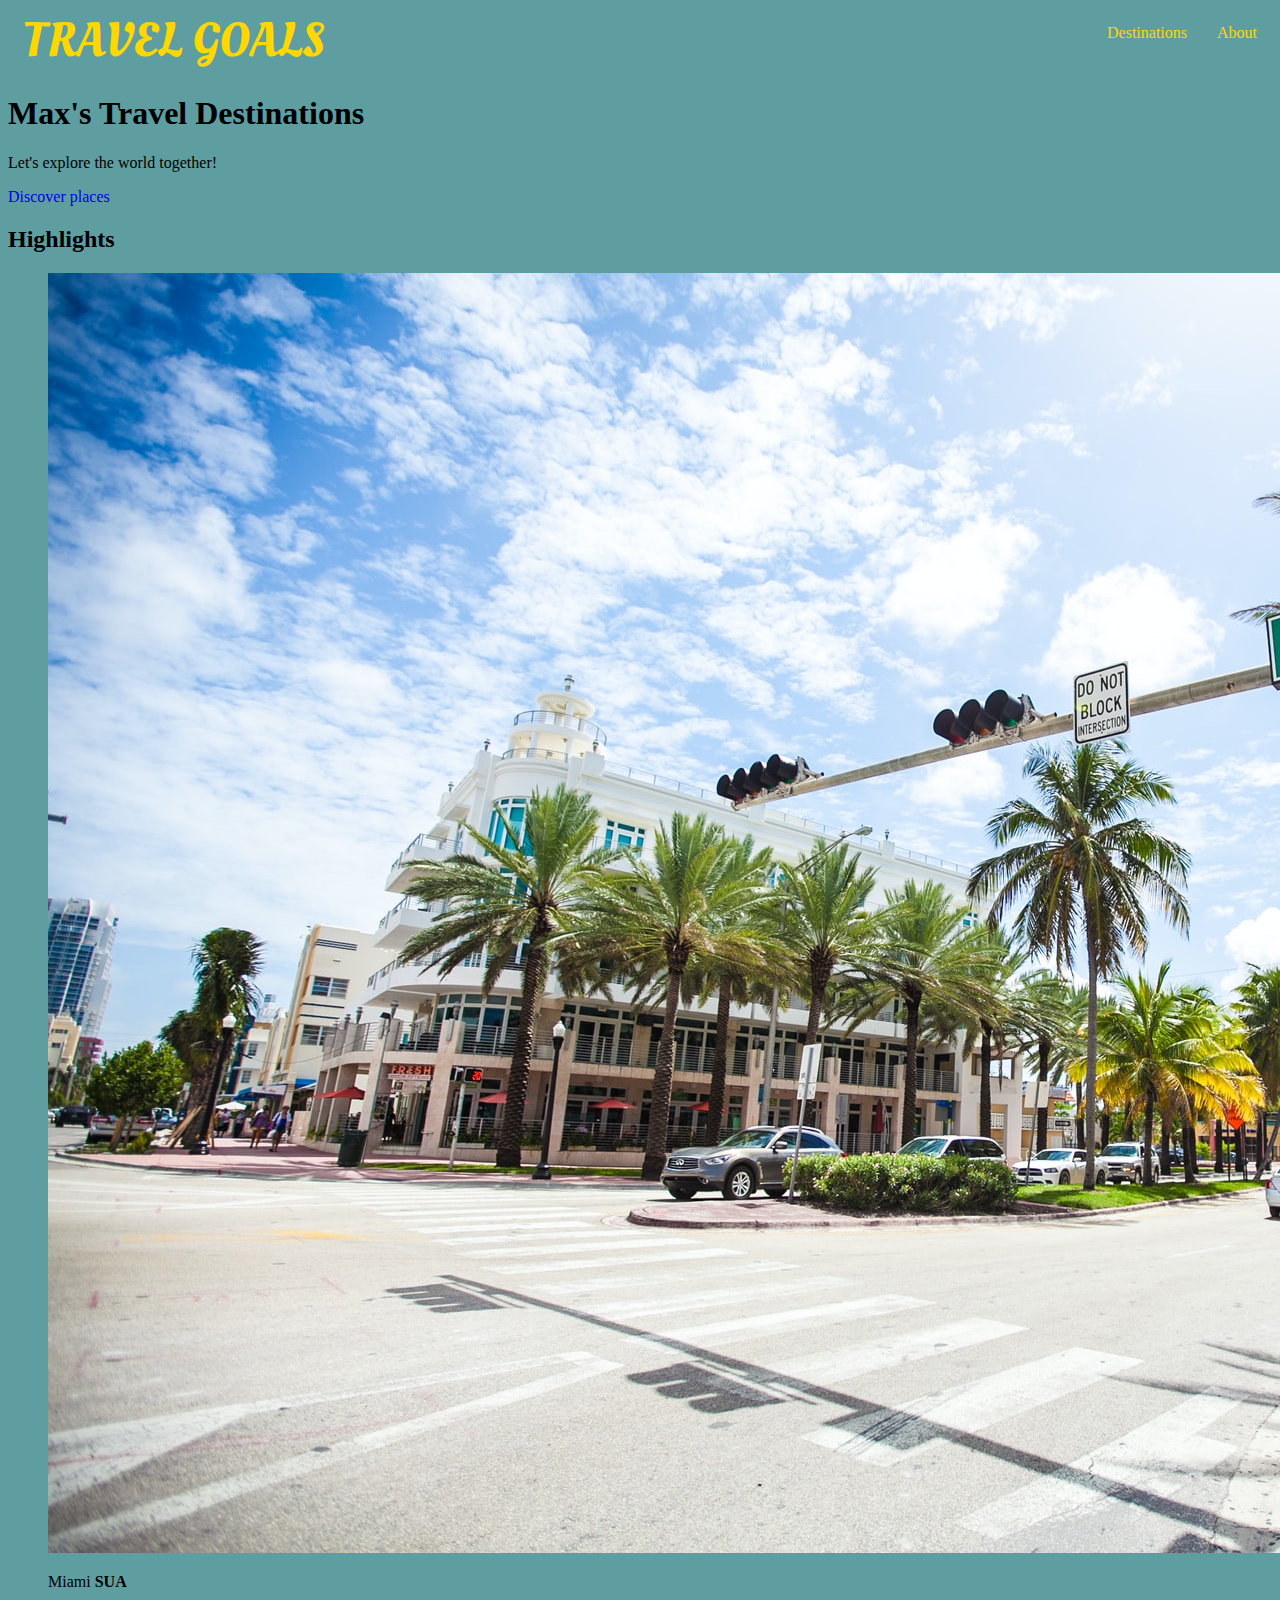
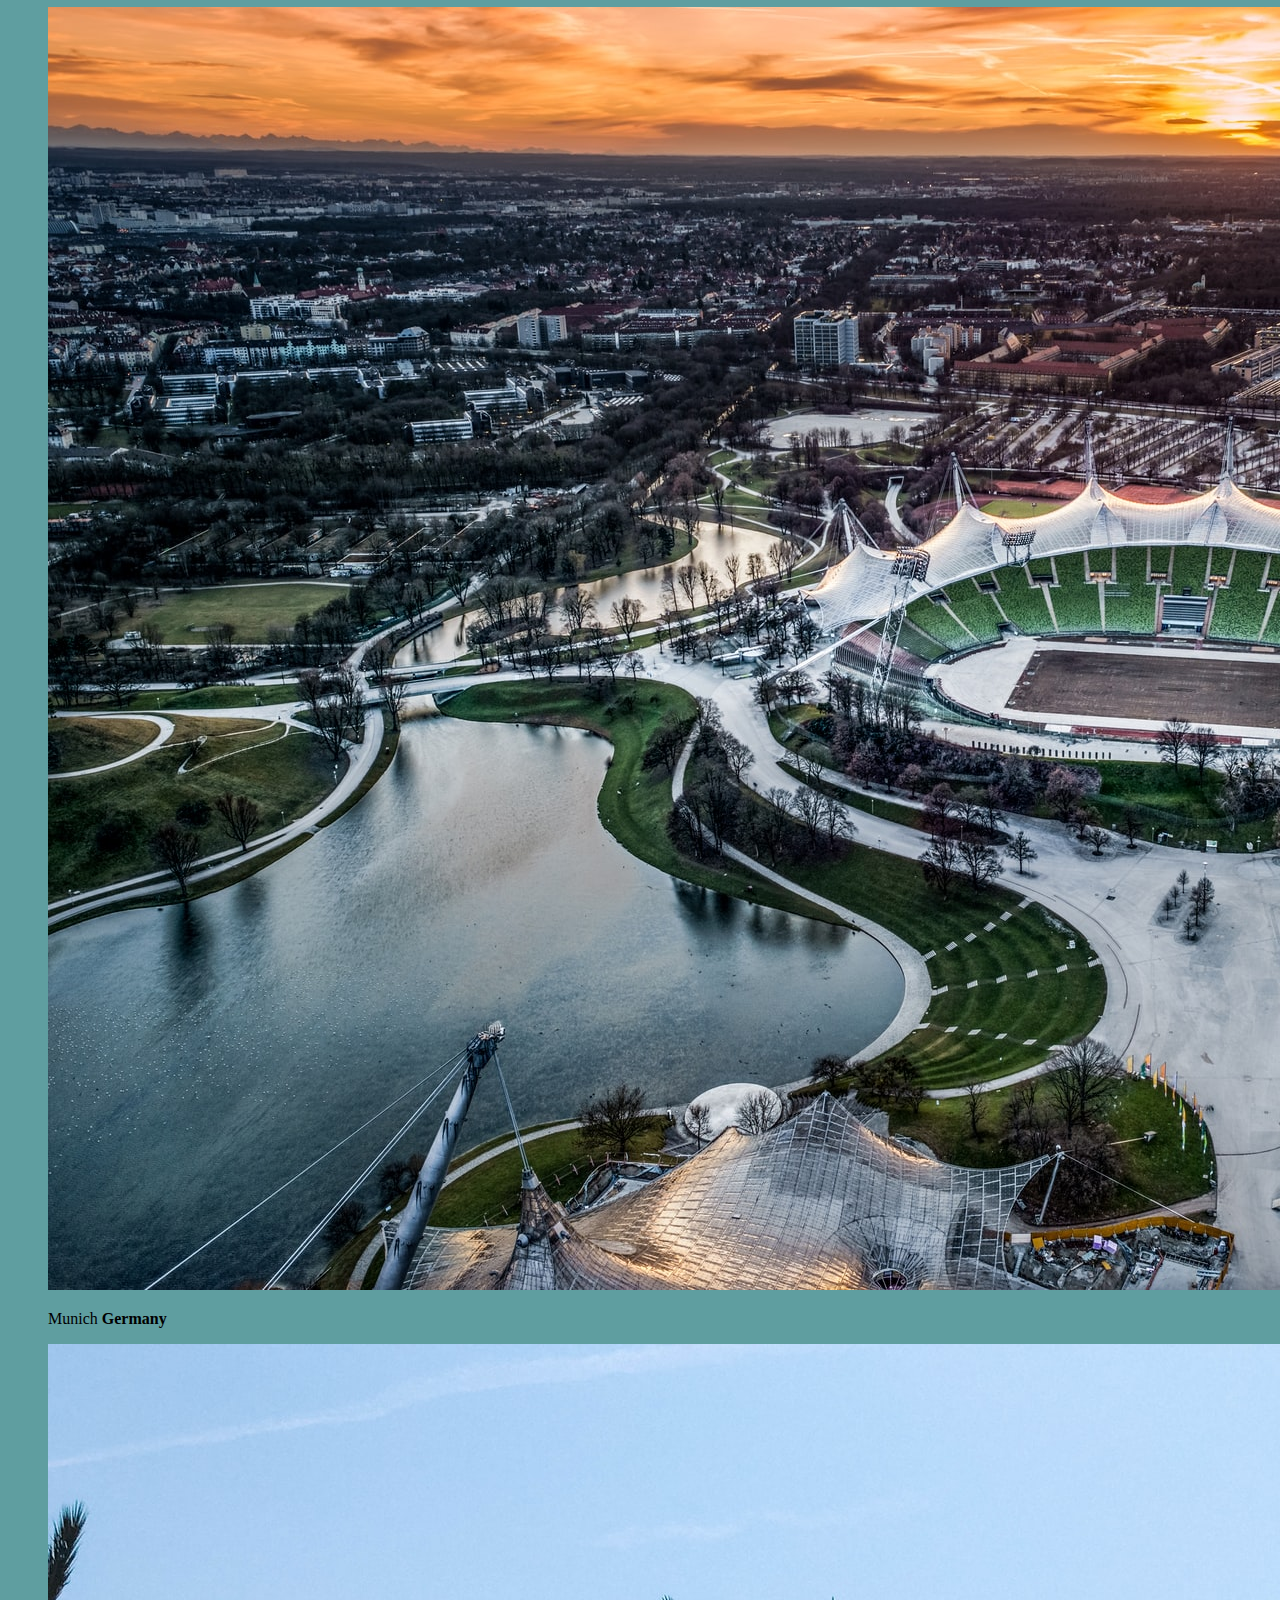
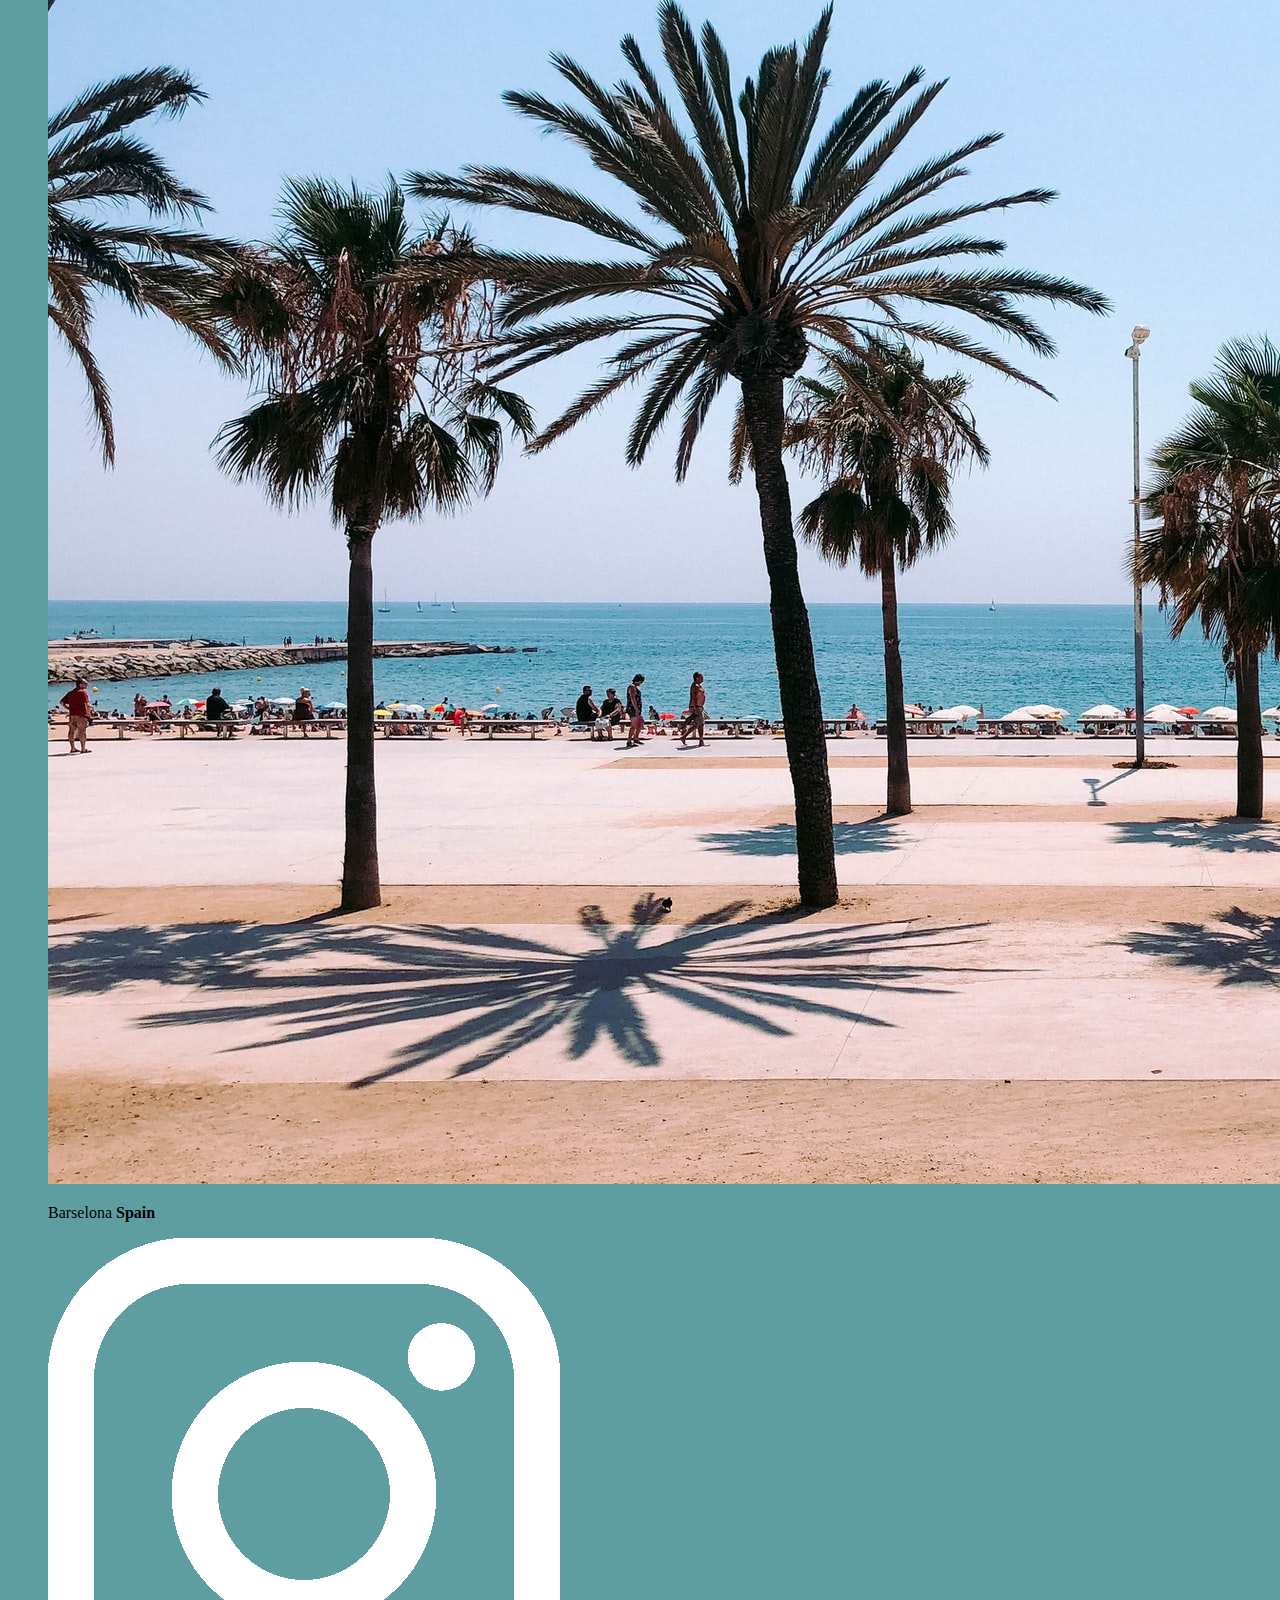
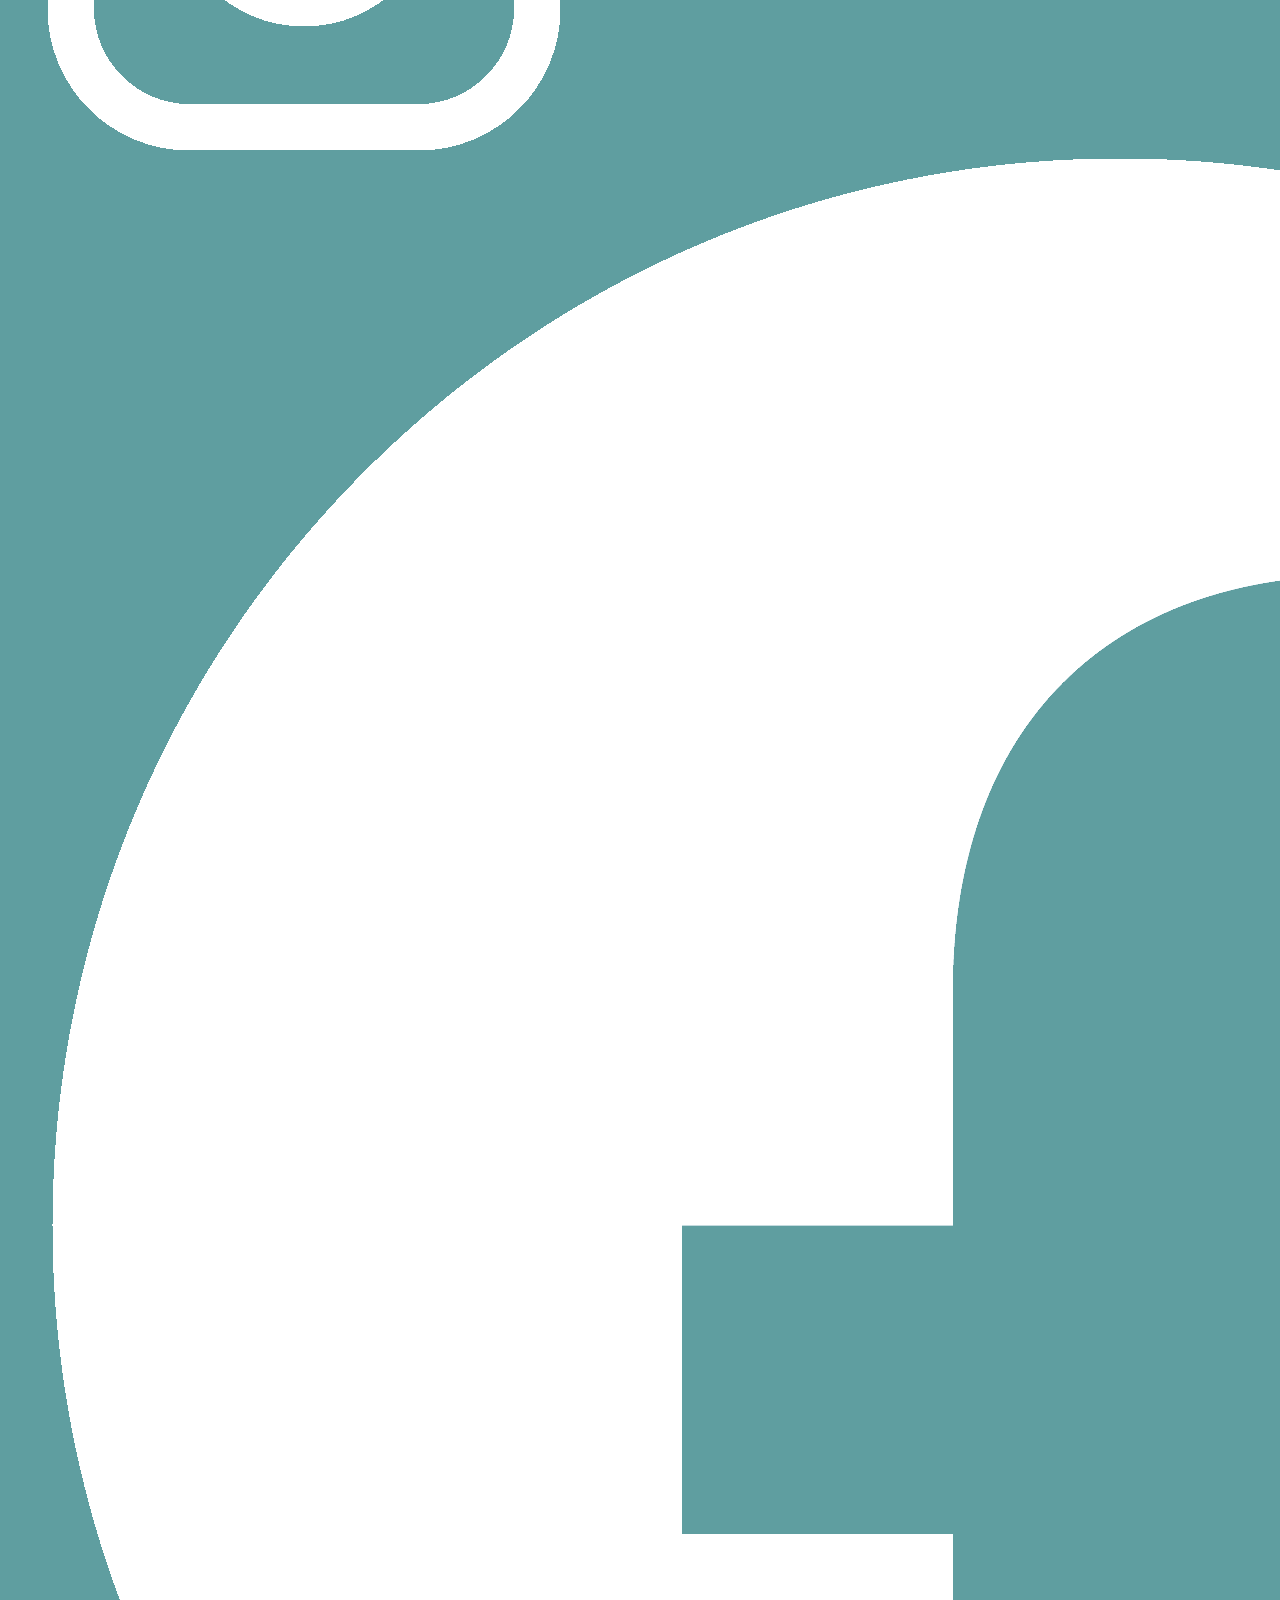
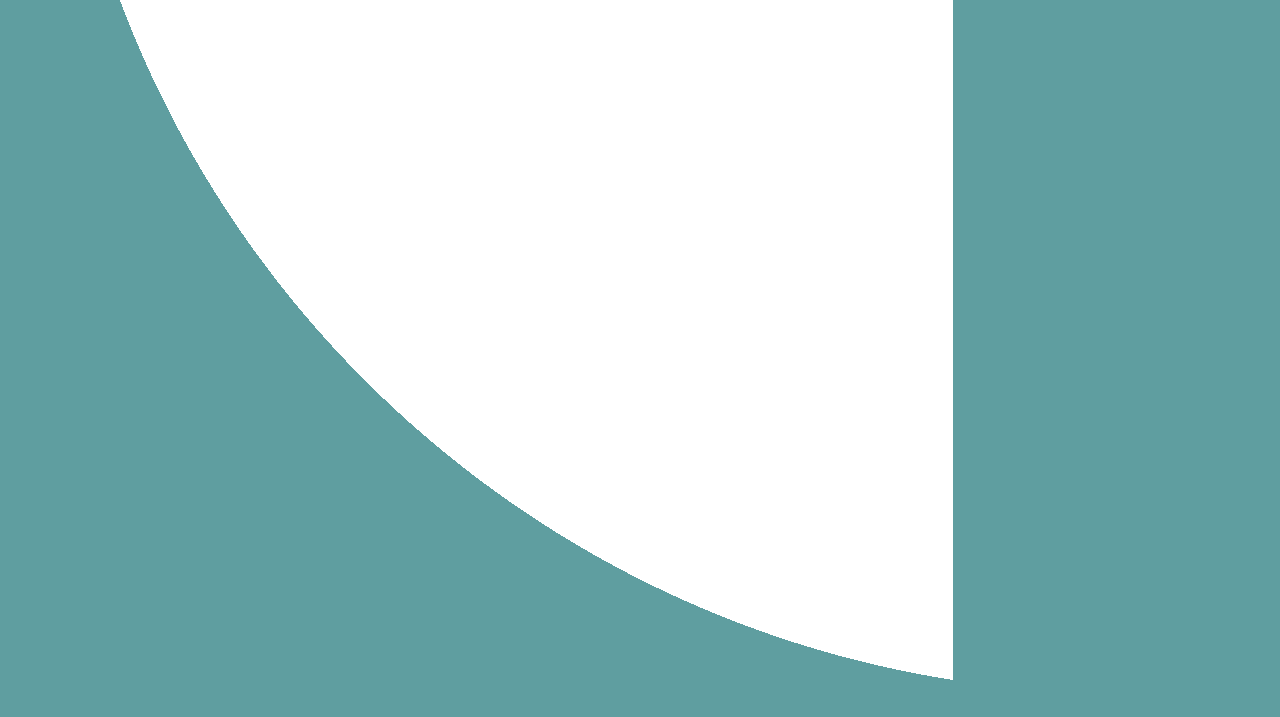
==== index.html @ 2f805adf "first commit of 3rd Project" ====
<!DOCTYPE html>
<html lang="en">

<head>
  <meta charset="UTF-8">
  <title>3rd Project</title>
  <link
    href="https://fonts.googleapis.com/css2?family=Raleway:wght@700&family=Oleo+Script:wght@700&family=Quicksand:wght@300;500;700&display=swap"
    rel="stylesheet" />
  <link rel="stylesheet" href="/styles/global.css">
  <link rel="stylesheet" href="/styles/home.css">
</head>

<body>
  <header>
    <a href="/" id="siteLogo">Travel goals</a>
    <nav>
      <ul>
        <li>
          <a href="/pages/destinations.html">Destinations</a>
        </li>
        <li>
          <a href="/pages/about.html">About</a>
        </li>
      </ul>
    </nav>
  </header>
  <main>
    <section id="hero">
      <h1>Max's Travel Destinations</h1>
      <p>Let's explore the world together!</p>
      <a href="/pages/destinations.html">Discover places</a>
    </section>
    <section id="highlights">
      <h2>Highlights</h2>
      <ul>
        <li>
          <img src="/assets/miami.jpg" alt="Miami, SUA">
          <p>Miami <strong>SUA</strong></p>
        </li>
        <li>
          <img src="/assets/munich.jpg" alt="Munich, Germany">
          <p>Munich <strong>Germany</strong></p>
        </li>
        <li>
          <img src="/assets/barcelona.jpg" alt="Barcelona, Spain">
          <p>Barselona <strong>Spain</strong></p>
        </li>
      </ul>
    </section>
  </main>
  <footer>
    <ul>
      <li><a href="/"><img src="/assets/insta.png" alt="Instagram logo"></a></li>
      <li><a href="/"><img src="/assets/facebook.png" alt="Facebook logo"></a></li>
    </ul>
  </footer>
</body>

</html>
---- styles/global.css ----
body{
  background-color: cadetblue;
}
#siteLogo{
  font-family: Oleo script;
  color: gold;
  font-size: 48px;
  text-transform: uppercase;
}
a{
  text-decoration: none;
}
header{
  display: flex;
  justify-content: space-between;
}
header a{
  color: gold;
  margin: 0px 15px;
}
nav ul{
  display: flex;
}
li{
  list-style-type: none;
}
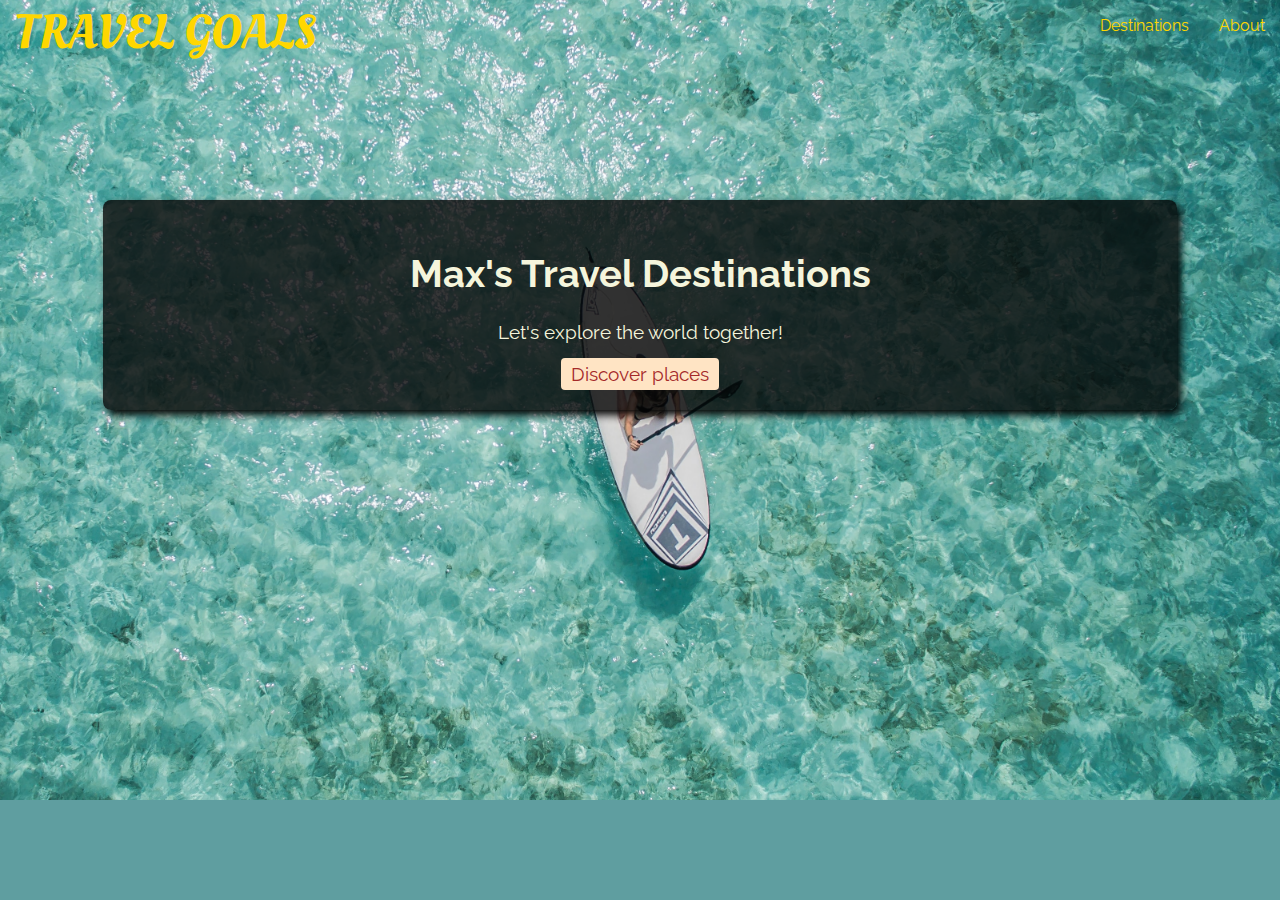
==== commit 95b8bca3: "box-sizing is interesting thing as well as flexBox" ====
--- a/index.html
+++ b/index.html
@@ -27,11 +27,13 @@
   </header>
   <main>
     <section id="hero">
-      <h1>Max's Travel Destinations</h1>
-      <p>Let's explore the world together!</p>
-      <a href="/pages/destinations.html">Discover places</a>
+      <div>
+        <h1>Max's Travel Destinations</h1>
+        <p>Let's explore the world together!</p>
+        <a href="/pages/destinations.html">Discover places</a>
+      </div>
     </section>
-    <section id="highlights">
+    <!-- <section id="highlights">
       <h2>Highlights</h2>
       <ul>
         <li>
@@ -47,13 +49,13 @@
           <p>Barselona <strong>Spain</strong></p>
         </li>
       </ul>
-    </section>
+    </section> -->
   </main>
   <footer>
-    <ul>
+    <!-- <ul>
       <li><a href="/"><img src="/assets/insta.png" alt="Instagram logo"></a></li>
       <li><a href="/"><img src="/assets/facebook.png" alt="Facebook logo"></a></li>
-    </ul>
+    </ul> -->
   </footer>
 </body>
 
--- a/styles/global.css
+++ b/styles/global.css
@@ -1,5 +1,8 @@
+/*  */
 body{
   background-color: cadetblue;
+  font-family: Raleway;
+  margin: 0;
 }
 #siteLogo{
   font-family: Oleo script;
@@ -13,6 +16,10 @@
 header{
   display: flex;
   justify-content: space-between;
+  position: absolute;
+  width: 100%;
+  left: 0;
+  top: 0;
 }
 header a{
   color: gold;
--- a/styles/home.css
+++ b/styles/home.css
@@ -0,0 +1,28 @@
+#hero{
+  height: 800px;
+  background-image: url("/assets/ocean.jpg");
+  background-position: center;
+  background-size: cover;
+  font-size: larger;
+}
+#hero div{
+  width: 80%;
+  background-color: rgba(5, 5, 5, 0.8);
+  text-align: center;
+  border-radius: 8px;
+  margin: 0 auto;
+  color: beige;
+  padding: 25px;
+  position: relative;
+  top: 200px;
+  box-shadow: 4px 5px 8px rgb(3, 3, 3) ;
+}
+#hero a{
+  color: brown;
+  background-color: bisque;
+  border-radius: 4px;
+  padding: 5px 10px;
+}
+#hero a:hover{
+  background-color: rgb(235, 205, 168);
+}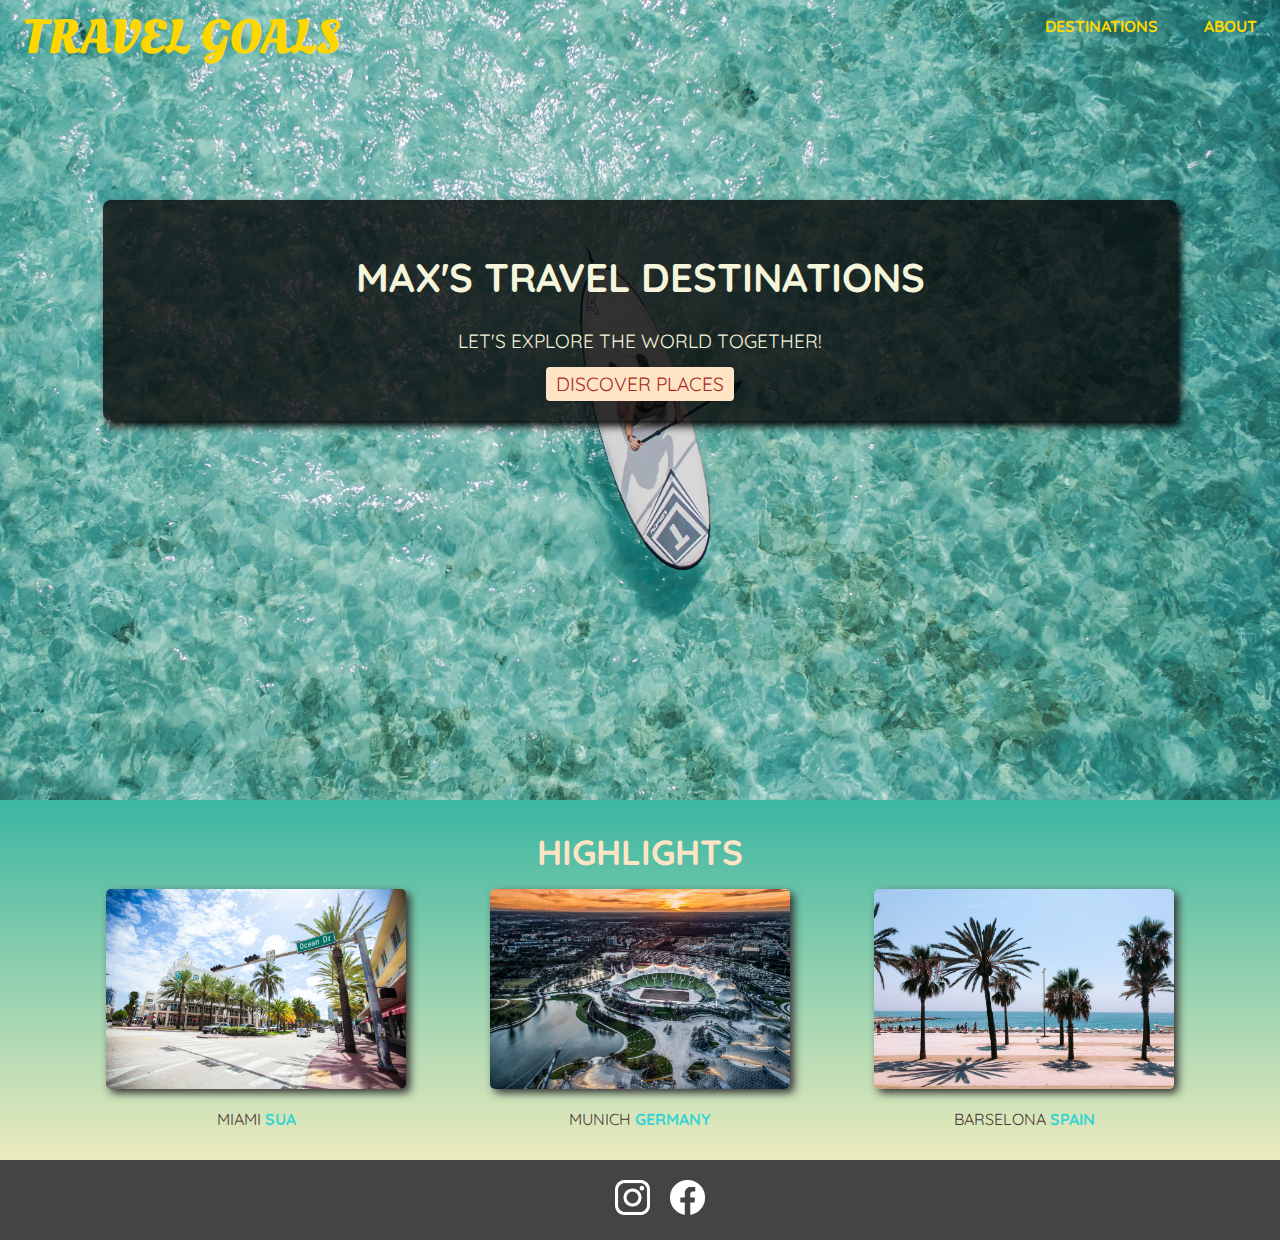
==== commit 7f1e7604: "homePage done for now" ====
--- a/index.html
+++ b/index.html
@@ -33,7 +33,7 @@
         <a href="/pages/destinations.html">Discover places</a>
       </div>
     </section>
-    <!-- <section id="highlights">
+    <section id="highlights">
       <h2>Highlights</h2>
       <ul>
         <li>
@@ -49,13 +49,13 @@
           <p>Barselona <strong>Spain</strong></p>
         </li>
       </ul>
-    </section> -->
+    </section>
   </main>
   <footer>
-    <!-- <ul>
+    <ul>
       <li><a href="/"><img src="/assets/insta.png" alt="Instagram logo"></a></li>
       <li><a href="/"><img src="/assets/facebook.png" alt="Facebook logo"></a></li>
-    </ul> -->
+    </ul>
   </footer>
 </body>
 
--- a/styles/global.css
+++ b/styles/global.css
@@ -1,19 +1,20 @@
-/*  */
-body{
-  background-color: cadetblue;
-  font-family: Raleway;
+/* General */
+body {
+  text-transform: uppercase;
+  font-family: Quicksand;
   margin: 0;
 }
+a {
+  text-decoration: none;
+}
+/* Header */
 #siteLogo{
   font-family: Oleo script;
   color: gold;
   font-size: 48px;
-  text-transform: uppercase;
 }
-a{
-  text-decoration: none;
-}
-header{
+
+header {
   display: flex;
   justify-content: space-between;
   position: absolute;
@@ -21,13 +22,33 @@
   left: 0;
   top: 0;
 }
-header a{
+header a {
   color: gold;
   margin: 0px 15px;
+  font-weight: bold;
+  padding: 5px 8px;
+  border-radius: 3px;
 }
-nav ul{
+header a:hover{
+  background-color: rgba(100, 100, 100, 0.7);
+}
+nav ul {
   display: flex;
 }
-li{
+li {
   list-style-type: none;
+}
+/* Footer */
+footer {
+  background-color: #444;
+  height: 80px;
+}
+footer ul {
+  margin: 0;
+  display: flex;
+  justify-content: center;
+}
+footer img {
+  height: 35px;
+  margin: 20px 10px 0;
 }--- a/styles/home.css
+++ b/styles/home.css
@@ -1,3 +1,4 @@
+/* Hero */
 #hero{
   height: 800px;
   background-image: url("/assets/ocean.jpg");
@@ -17,6 +18,10 @@
   top: 200px;
   box-shadow: 4px 5px 8px rgb(3, 3, 3) ;
 }
+#hero h1{
+  font-weight: bold;
+  font-size: 40px;
+}
 #hero a{
   color: brown;
   background-color: bisque;
@@ -25,4 +30,38 @@
 }
 #hero a:hover{
   background-color: rgb(235, 205, 168);
+}
+/* Highlights */
+#highlights{
+  background-image: linear-gradient(rgb(59, 182, 162), rgb(235, 235, 189));
+  text-align: center;
+  color: rgb(77, 54, 54);
+  padding-top: 30px;
+}
+#highlights ul{
+  display: flex;
+  width: 90%;
+  margin: auto;
+  justify-content: space-around;
+  padding: 0;
+}
+#highlights li{
+  padding: 15px;
+
+}
+#highlights h2{
+  color: bisque;
+  font-weight: bold;
+  font-size: 35px;
+  margin: 0;
+}
+#highlights img{
+  height: 200px;
+  width: 300px;
+  border-radius: 5px;
+  object-fit: cover;
+  box-shadow: 4px 4px 8px #333;
+}
+#highlights strong{
+  color: rgb(58, 211, 211);
 }